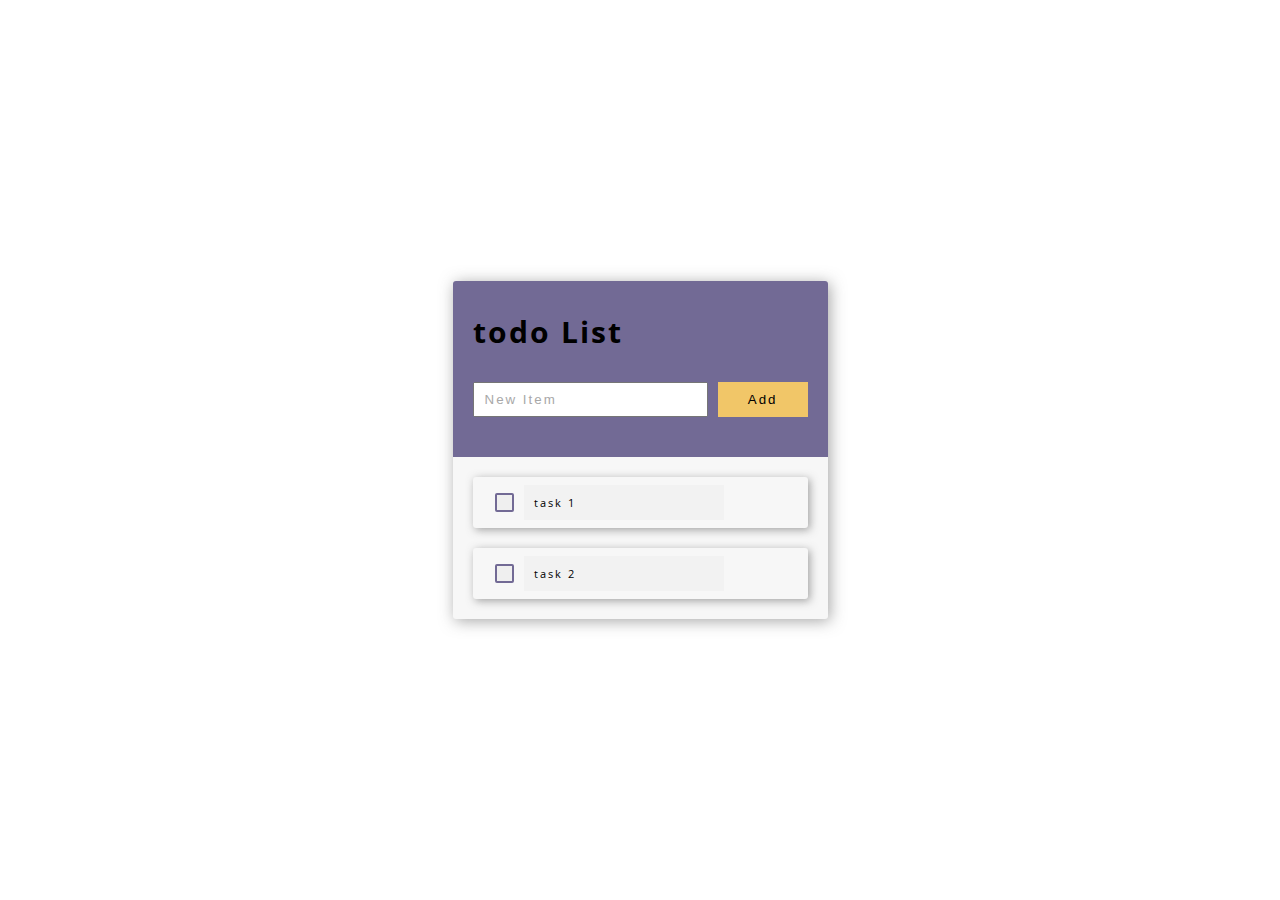
==== index.html @ 116360ae "chanfed the name of the html file" ====
<!DOCTYPE html>
<html lang="en">

<head>
    <meta charset="UTF-8">
    <meta name="viewport" content="width=device-width, initial-scale=1.0">
    <title>To-do List</title>
    <link href="https://fonts.googleapis.com/css2?family=Open+Sans&display=swap" rel="stylesheet">
    <link rel="stylesheet" href="https://use.fontawesome.com/releases/v5.8.1/css/all.css"
        integrity="sha384-50oBUHEmvpQ+1lW4y57PTFmhCaXp0ML5d60M1M7uH2+nqUivzIebhndOJK28anvf" crossorigin="anonymous">
    <link rel="stylesheet" href="css/todolist.css">


</head>

<body>

    <div class="todo-list__app">

        <div class="todo-add-item__container">
            <h1 class="heading">todo List</h1>
            <form action="#" class="todo-add-item" id="todo-add">
                <input class="inputItem" id="item-input" type="text" name="text" placeholder="New Item">
                <input id="add-item" type="submit" value="Add">
            </form>
        </div>

        <div class="todo-list__container">
            <ul id="todo-list">
               <!--   <li class="todo-item">
                    <button class="button-check">
                        <i class="fas fa-check displayNone"></i>
                    </button>
                    <p class="task-name">Example</p>
                    <i class="fas fa-edit"></i>-->
                    <!-- <div class="editContainer">
                        <input class="editInput" type="text">
                        <button class="editButton">Edit</button>
                        <button class="cancelButton">Cancel</button>
                    </div>  -->
                     <!--<i class="fas fa-trash-alt"></i>

               
            </li> -->
            </ul>
        </div>

    </div>

   


    <script src="js/todolist.js"></script>
</body>

</html>
---- css/todolist.css ----
*,
*::before,
*::after{
    margin:0;
    padding:0;
    box-sizing:inherit;
    letter-spacing: inherit;
}

html{font-size:62.5%;}


body{
    font-family: 'Open Sans',sans-serif;
    letter-spacing: .2rem;   
    display: flex;
}

body,html{
    height:100%;
}

ul,li{
    list-style-type: none;
}

button{
    cursor:pointer;
}

ion-icon{
    font-size:18px;
    color:rgb(77, 77, 77);
    
}

.todo-list__app{
   background-color:rgb(247, 247, 247);
   border-radius: 3px;
   box-shadow: 2px 2px 15px rgba(77, 77, 77, .5);
   
   min-width:37.5rem;
   margin: auto;
   
}

.todo-add-item__container{
    background-color:#726a95;
    padding: 3rem 2rem;
    border-radius: 3px 3px 0 0;
}

.todo-add-item__container >.heading{
    font-size:3rem;
}

.todo-add-item{
    display:flex;
    flex-direction:row;
    justify-content: center;
    align-content: center;

    padding:3rem 0 1rem 0;
}

.inputItem {
    padding: 0 1rem;
    outline:transparent; 
    flex-grow: 1;
}


.inputItem::placeholder {
    color:#a8a8a8;
    
}

input[type="submit"] {
    border: none;
    background-color: rgb(241, 198, 104);
    padding: 1rem 3rem;
    margin-left: 1rem;
    cursor: pointer;
}

input[type="submit"]:hover {
    background-color: rgb(245, 221, 170);
}

.todo-list__container{  
    padding:2rem;  
}

.todo-item {
    display:grid;
    grid-template-columns: 1fr minmax(20rem,auto) 1fr 1fr;
    grid-template-rows: auto;
    column-gap: .8rem;
    
    margin:0 0 2rem;
    padding:.8rem 2rem;
    border-radius:3px;
    box-shadow: 2px 2px 8px rgba(77, 77, 77, .5);
    
    position:relative;
}
.todo-item:last-child{
    margin-bottom: 0;
}

.button-check{
    grid-column: 1/2;

    align-self:center;
    justify-self: center;
    width:1.5rem;
    height:1.5rem;
    border-radius:.2rem;
    border:2px solid #726a95;
    position:relative;
    outline:transparent;
}

.fa-check {
    position:absolute;
    top:50%;
    left:50%;
    transform: translate(-50%,-50%);
    color:#726a95;
     
}

.fa-check.displayNone{
    display:none;
}

.task-name{
    grid-column: 2/3;

    background-color:#f2f2f2;
    padding:1rem;
    font-size:1.1rem;
}

.fa-edit{
    grid-column: 3/4;   
}

/*Container que abre ao clicar no icon do lapis para editar tarefa*/

.editContainer{
    position:absolute;
    z-index: 99999;
    top:4rem;
    left:2rem;
    width:120%;
    height:6rem;
    background-color:rgb(225, 208, 252);
    border-radius:.4rem;
    box-shadow: 3px 3px 15px rgba(77, 77, 77, .8);

    display:flex;
    justify-content:space-evenly;
    align-items: center;
    display:none;
}

.editContainer .editInput{
    background-color:transparent;
    border:none;
    border:2px solid #4b3d8a;
    border-radius:.2rem;
    padding:.5rem 1rem;
}

.editContainer .editInput:focus{
    outline:none;
}

.editContainer .editButton,
.editContainer .cancelButton {
    border:none;
    outline:transparent;
    padding: .7rem 2rem;

}
.editContainer .editButton{
    background-color: #4b3d8a;
    color: seashell;
}

.editContainer .cancelButton{
    background-color: #8a3d3d;
    color: seashell;
}

.editContainer .editButton:hover {
    background-color: #8478b9;
    color: seashell;
}
.editContainer .cancelButton:hover{
    background-color: #6f3131;
    color: seashell;
}
/*FIM ---- Container que abre ao clicar no icon do lapis para editar tarefa*/

.fa-trash-alt {
    grid-column:4/-1;
}

.fa-edit,
.fa-trash-alt{
    outline:none;
    border:none;
    background-color:transparent;
    cursor: pointer;
    justify-self: center;
    align-self:center;
    font-size:1.5rem;
   
    
}

.fa-edit:hover,
.fa-trash-alt:hover {
    transform:scale(1.2,1.2);
     outline:none;
    border:none;
}

.fa-trash-alt {
    color: rgb(134, 134, 134);
}

.fa-edit {
    color:#70608f;
}


.fa-edit:hover {
    color:#1a0577;
}

.fa-trash-alt:hover {
    color:#c70039;
}


.fa-edit:active,
.fa-trash-alt:active {
    transform:scale(1,1);
    outline:none;
    border:none;
}
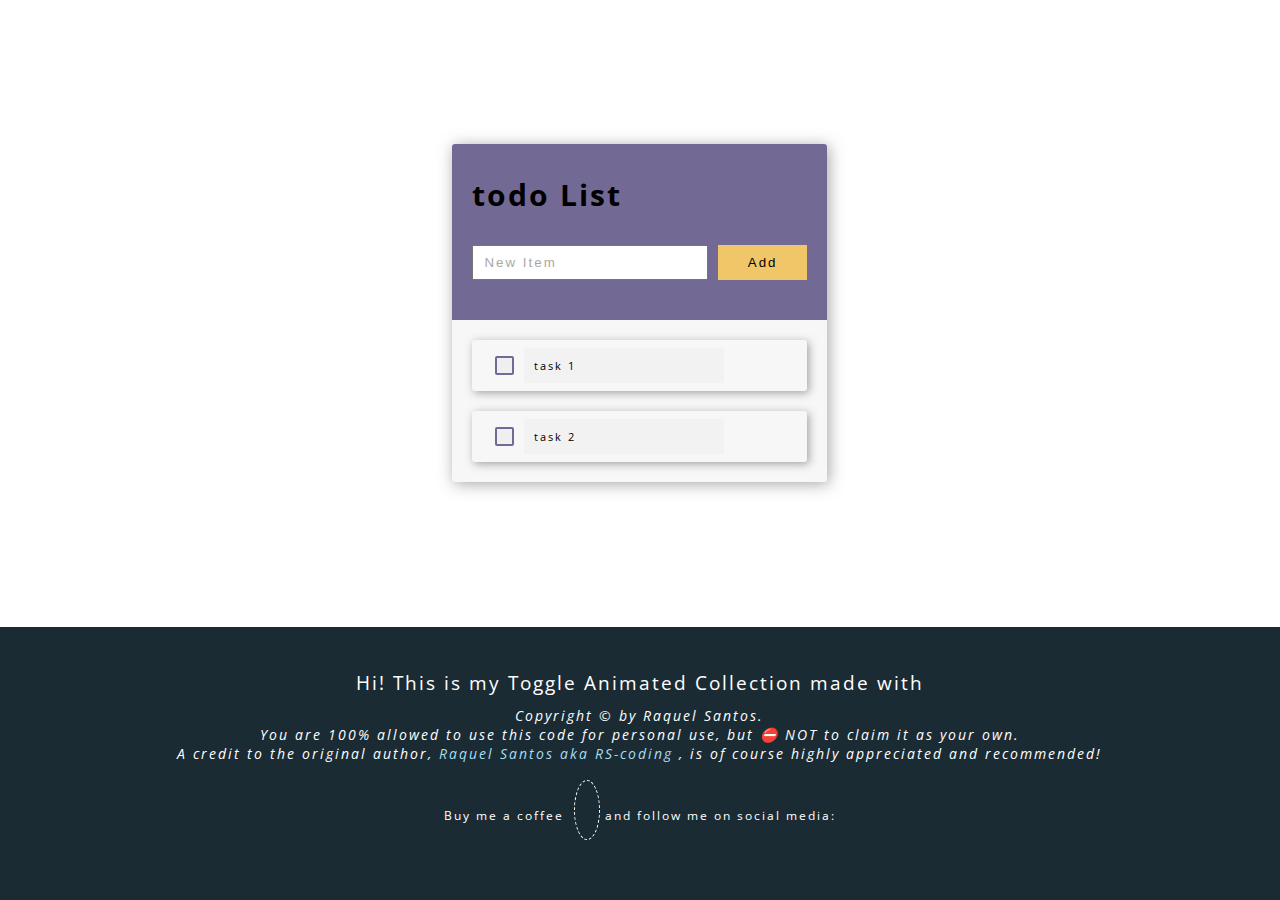
==== commit ae6c0d3b: "added final styles" ====
--- a/index.html
+++ b/index.html
@@ -47,6 +47,31 @@
 
     </div>
 
+     
+    <footer class="footer">
+        <div class="explanation">
+            <div class="title">
+            <p>Hi! This is my Toggle Animated Collection made with </p>
+            <span class="heart"></span>
+            </div>
+            <div class="subtitle">
+                <p class="text"> Copyright &#169; by Raquel Santos.<br> You are 100% allowed to use this code for personal
+                        use, but &#9940; NOT to claim it as your own.<br> A credit to the original author, <span class="my-name">Raquel Santos aka RS-coding </span>, is of course highly appreciated and recommended!</p>
+            <p class="text2"> Buy me a coffee <span><a href="https://www.buymeacoffee.com/rscodes" target="_blank"><i class="fas fa-mug-hot"></i></a></span> and follow me on social media:</p>
+            </div>
+            <div class="social-media">
+            <ul class="social-media-list">
+                <li><a href="https://twitter.com/RaquelCoder2" target="_blank"><i class="fab fa-twitter"></i></a></li>
+                <li><a href="https://github.com/RS-coding" target="_blank"><i class="fab fa-github" target="_blank"></i></a></li>
+                <li><a href="https://www.behance.net/raquelsartwork" target="_blank"><i class="fab fa-behance"></i></a></li>
+                <li><a href="https://www.linkedin.com/in/raquel-santos-844a60ab/" target="_blank"><i class="fab fa-linkedin-in"></i></a></li>
+                <li><a href="https://codepen.io/laranjita"><i class="fab fa-codepen" target="_blank"></i></a></li>
+                <li><a href="http:///www.raquelsfolio.com/portfolio" target="_blank"><i class="fas fa-desktop"></i></a></li>
+            </ul>
+            </div>
+    </div>
+    
+    </footer>
    
 
 
--- a/css/todolist.css
+++ b/css/todolist.css
@@ -13,7 +13,10 @@
 body{
     font-family: 'Open Sans',sans-serif;
     letter-spacing: .2rem;   
-    display: flex;
+    display: grid;
+
+    grid-template-rows: 4rem 2fr 4rem 1fr;
+    grid-template-columns: repeat(3,1fr);
 }
 
 body,html{
@@ -35,6 +38,8 @@
 }
 
 .todo-list__app{
+    grid-column: 2/3;
+    grid-row:2/3;
    background-color:rgb(247, 247, 247);
    border-radius: 3px;
    box-shadow: 2px 2px 15px rgba(77, 77, 77, .5);
@@ -252,3 +257,108 @@
     outline:none;
     border:none;
 }
+
+/*Footer*/
+
+.footer {
+    color: #fff;
+     background-color: #1b2b34;
+    grid-column: 1/4;
+    grid-row: 4/5;
+    padding: 2rem 4rem;
+}
+
+.footer {
+    display: flex;
+    align-items: center;
+    justify-content: center;
+}
+
+.title {
+    display: flex;
+    align-items: center;
+    justify-content: center;
+}
+
+.title p {
+    position: relative;
+
+    font-size: 1.9rem;
+    padding: 1rem;
+}
+
+.subtitle p {
+
+    text-align: center;
+
+}
+
+.subtitle .text {
+
+    font-size: 1.4rem;
+    font-style: italic;
+}
+
+.subtitle .text2 {
+    font-size: 1.2rem;
+    padding: 3rem 1rem 1rem 1rem;
+}
+
+.my-name {
+    color: #a6dcef;
+}
+
+.social-media-list {
+    display: flex;
+    justify-content: center;
+    align-items: center;
+    list-style-type: none;
+    padding-top: .5rem;
+}
+
+.social-media-list li {
+    padding: 0 1rem;
+
+    cursor: pointer;
+}
+
+i {
+    color: #fff;
+    font-size: 1.8rem;
+    padding: 0 .5rem;
+
+}
+
+.fas.fa-mug-hot {
+    font-size: 2.5rem;
+    color: #fff;
+    border-radius: 50%;
+    border: 1px dashed #fff;
+    padding: 1.2rem;
+    margin: .5rem;
+}
+
+.fab.fa-twitter {
+    color: #CC99C9;
+}
+
+.fab.fa-github {
+    color: #9EC1CF;
+}
+
+.fab.fa-behance {
+    color: #9EE09E;
+}
+
+.fab.fa-linkedin-in {
+    color: #FDFD97;
+}
+
+.fab.fa-codepen {
+    color: #FEB144;
+}
+
+.fas.fa-desktop {
+    color: #FF6663;
+}
+
